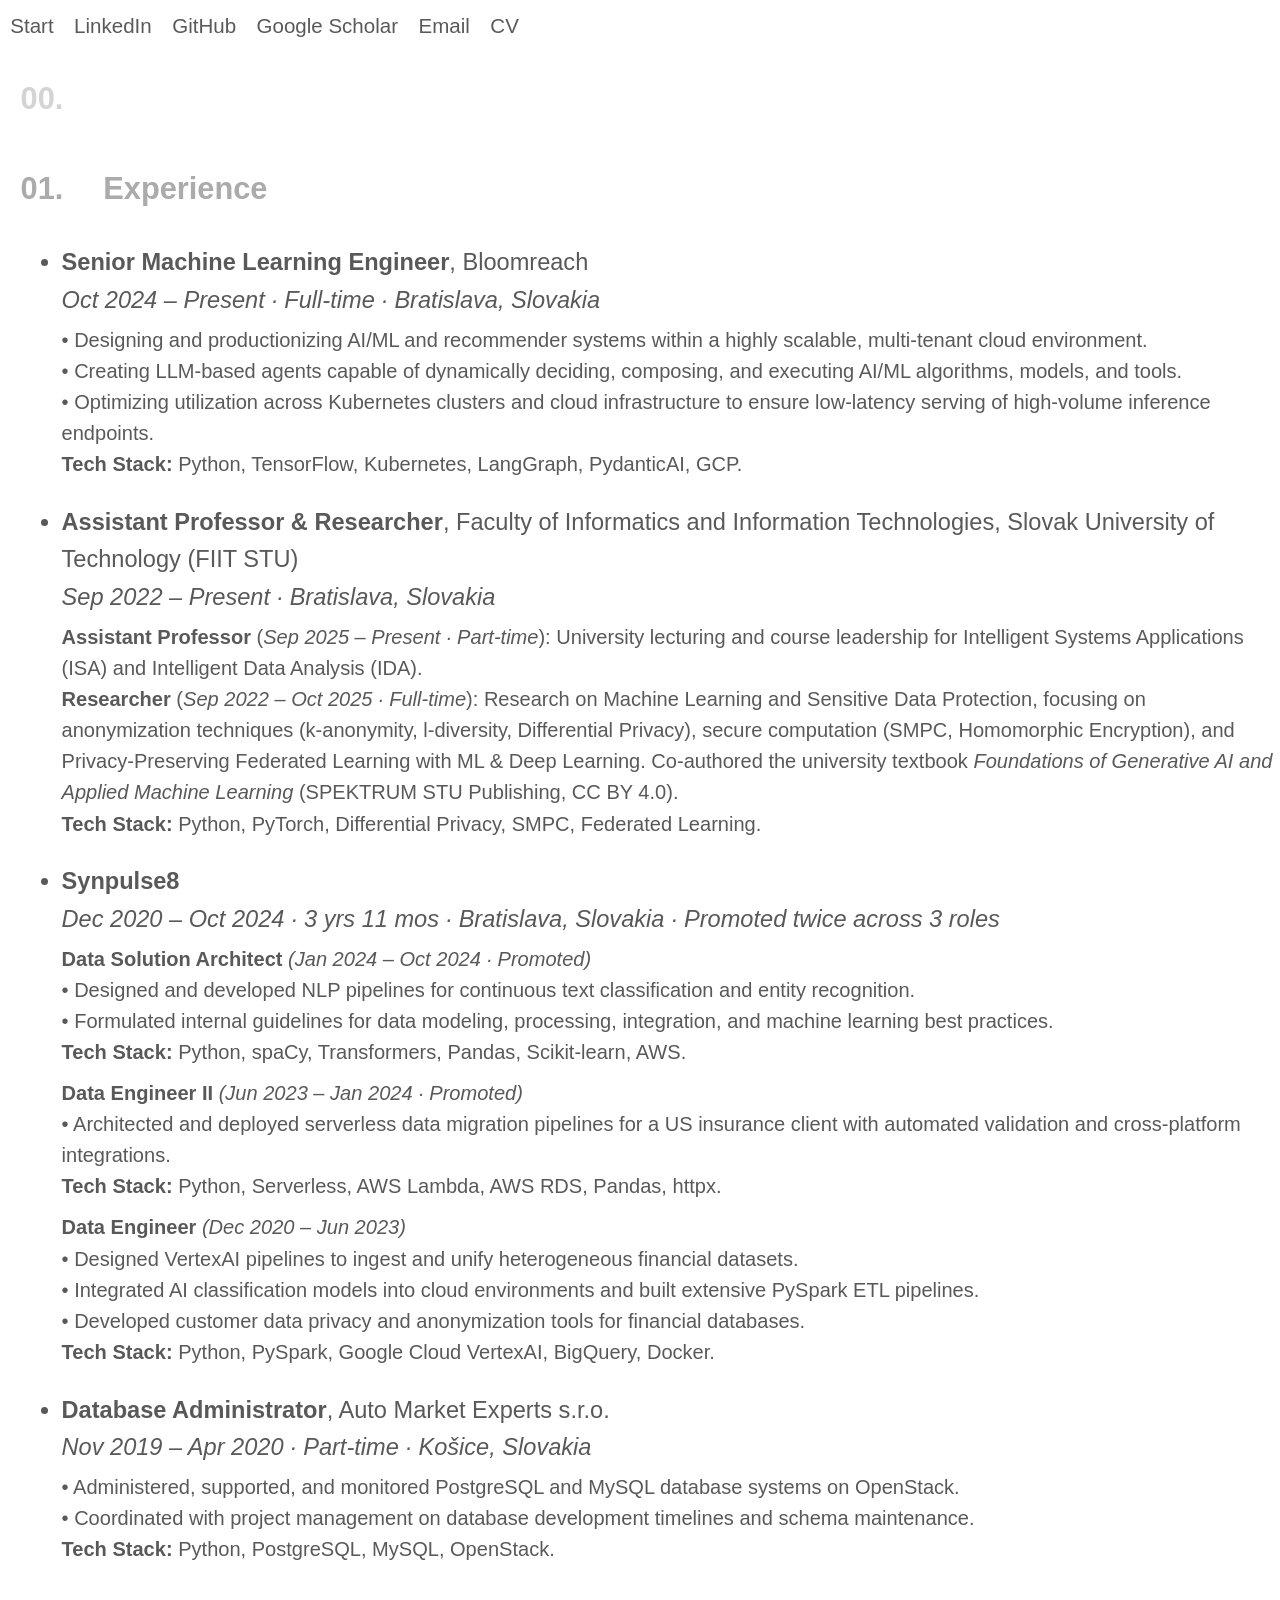
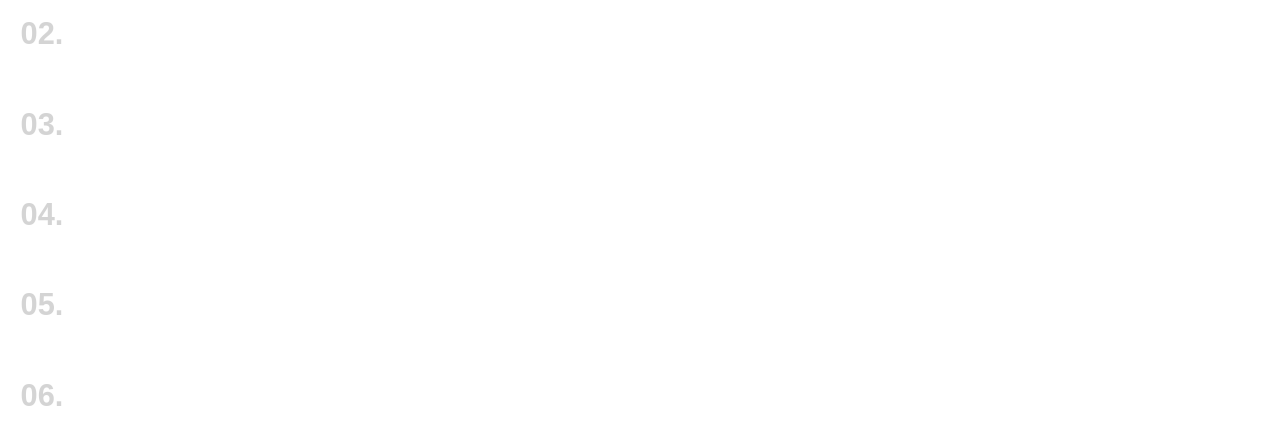
==== pages/01.html @ bd2a75c6 "Update content, reorder experience section, and update publications" ====
<!DOCTYPE html>
<html lang="en" class="is-signal" style="--rgb-theme: 154, 162, 0;">
<head>
    <title>Oleksandr Lytvyn</title>
    <link rel="stylesheet" href="../styles/styles_v2.css">
    <meta charset="utf-8">
    <meta content="ie=edge" http-equiv="x-ua-compatible">
    <meta name="handheldfriendly" content="true">
    <meta name="viewport" content="initial-scale=1, width=device-width">
</head>

<body class="page-01">
<header class="simple__header">
    <nav>
      <ul>
        <li><a href="../index.html" aria-label="Start">Start</a></li>
        <li><a href="https://www.linkedin.com/in/oleksandr-lytvyn/" aria-label="LinkedIn">LinkedIn</a></li>
        <li><a href="https://github.com/letv3" aria-label="GitHub">GitHub</a></li>
        <li><a href="https://scholar.google.com/citations?user=HiXzCqEAAAAJ&hl=en&oi=ao" aria-label="Google Scholar">Google Scholar</a></li>
        <li><a href="mailto:ol.lytvyn.v@gmail.com" aria-label="Email">Email</a></li>
        <li><a href="https://drive.google.com/file/d/1knvT3Cs17FGMiMRa4AtPcIe1e4J1JzKx/view?usp=sharing" aria-label="CV">CV</a></li>
      </ul>
    </nav>
  </header>

<main>

<section class="signal">
  <header class="signal__header">
    <a href="00.html" aria-label="Signal 00. Start here">
      <dl>
        <dt>00.</dt>
        <dd>Start here</dd>
      </dl>
    </a>
  </header>
</section>

<section class="signal" data-current="true">
  <header class="signal__header">
    <a href="01.html" aria-label="01. Experience">
      <dl>
        <dt>01.</dt>
        <dd>Experience</dd>
      </dl>
    </a>
  </header>
  <div class="signal__content">
    <ul>
      <li>
        <strong>Senior Machine Learning Engineer</strong>, Bloomreach
        <br><em>Oct 2024 – Present · Full-time · Bratislava, Slovakia</em>
        <p>
          • Designing and productionizing AI/ML and recommender systems within a highly scalable, multi-tenant cloud environment.<br>
          • Creating LLM-based agents capable of dynamically deciding, composing, and executing AI/ML algorithms, models, and tools.<br>
          • Optimizing utilization across Kubernetes clusters and cloud infrastructure to ensure low-latency serving of high-volume inference endpoints.<br>
          <strong>Tech Stack:</strong> Python, TensorFlow, Kubernetes, LangGraph, PydanticAI, GCP.
        </p>
      </li>

      <li>
        <strong>Assistant Professor & Researcher</strong>, Faculty of Informatics and Information Technologies, Slovak University of Technology (FIIT STU)
        <br><em>Sep 2022 – Present · Bratislava, Slovakia</em>
        <p>
          <strong>Assistant Professor</strong> (<em>Sep 2025 – Present · Part-time</em>): University lecturing and course leadership for Intelligent Systems Applications (ISA) and Intelligent Data Analysis (IDA).<br>
          <strong>Researcher</strong> (<em>Sep 2022 – Oct 2025 · Full-time</em>): Research on Machine Learning and Sensitive Data Protection, focusing on anonymization techniques (k-anonymity, l-diversity, Differential Privacy), secure computation (SMPC, Homomorphic Encryption), and Privacy-Preserving Federated Learning with ML & Deep Learning. Co-authored the university textbook <em>Foundations of Generative AI and Applied Machine Learning</em> (SPEKTRUM STU Publishing, CC BY 4.0).<br>
          <strong>Tech Stack:</strong> Python, PyTorch, Differential Privacy, SMPC, Federated Learning.
        </p>
      </li>

      <li>
        <strong>Synpulse8</strong>
        <br><em>Dec 2020 – Oct 2024 · 3 yrs 11 mos · Bratislava, Slovakia · Promoted twice across 3 roles</em>
        <p>
          <strong>Data Solution Architect</strong> <em>(Jan 2024 – Oct 2024 · Promoted)</em><br>
          • Designed and developed NLP pipelines for continuous text classification and entity recognition.<br>
          • Formulated internal guidelines for data modeling, processing, integration, and machine learning best practices.<br>
          <strong>Tech Stack:</strong> Python, spaCy, Transformers, Pandas, Scikit-learn, AWS.
        </p>
        <p>
          <strong>Data Engineer II</strong> <em>(Jun 2023 – Jan 2024 · Promoted)</em><br>
          • Architected and deployed serverless data migration pipelines for a US insurance client with automated validation and cross-platform integrations.<br>
          <strong>Tech Stack:</strong> Python, Serverless, AWS Lambda, AWS RDS, Pandas, httpx.
        </p>
        <p>
          <strong>Data Engineer</strong> <em>(Dec 2020 – Jun 2023)</em><br>
          • Designed VertexAI pipelines to ingest and unify heterogeneous financial datasets.<br>
          • Integrated AI classification models into cloud environments and built extensive PySpark ETL pipelines.<br>
          • Developed customer data privacy and anonymization tools for financial databases.<br>
          <strong>Tech Stack:</strong> Python, PySpark, Google Cloud VertexAI, BigQuery, Docker.
        </p>
      </li>

      <li>
        <strong>Database Administrator</strong>, Auto Market Experts s.r.o.
        <br><em>Nov 2019 – Apr 2020 · Part-time · Košice, Slovakia</em>
        <p>
          • Administered, supported, and monitored PostgreSQL and MySQL database systems on OpenStack.<br>
          • Coordinated with project management on database development timelines and schema maintenance.<br>
          <strong>Tech Stack:</strong> Python, PostgreSQL, MySQL, OpenStack.
        </p>
      </li>
    </ul>
  </div>
</section>

<section class="signal">
  <header class="signal__header">
    <a href="02.html" aria-label="02. Education">
      <dl>
        <dt>02.</dt>
        <dd>Education</dd>
      </dl>
    </a>
  </header>
</section>

<section class="signal">
  <header class="signal__header">
    <a href="03.html" aria-label="03. Academia">
      <dl>
        <dt>03.</dt>
        <dd>Academia</dd>
      </dl>
    </a>
  </header>
</section>

<section class="signal">
  <header class="signal__header">
    <a href="04.html" aria-label="04. Projects">
      <dl>
        <dt>04.</dt>
        <dd>Projects</dd>
      </dl>
    </a>
  </header>
</section>

<section class="signal">
  <header class="signal__header">
    <a href="05.html" aria-label="05. Personal">
      <dl>
        <dt>05.</dt>
        <dd>Personal</dd>
      </dl>
    </a>
  </header>
</section>

<section class="signal">
    <header class="signal__header">
      <a href="06.html" aria-label="06. Reading List">
        <dl>
          <dt>06.</dt>
          <dd>Reading List</dd>
        </dl>
      </a>
    </header>
</section>

</main>
</body>
</html>
---- styles/styles_v2.css ----
:root {
  /* Color palette */
  --color-white: #fff;
  --color-black: #222;
  --color-neutral: #777;
  --color-background: #edeae6;

  /* Modular spacing (in em so it scales with text size) */
  --space-x-small: 0.25em;
  --space-small: 0.5em;
  --space-medium: 1em;
  --space-large: 2em;

  /* Responsive base type size */
  --type-base: calc(1.6em + 0.5vw);
}

html {
  font-size: 10px;
}

body {
  margin: 0;
  padding: 0;
  background-color: #FFFFFF; /* Set background color for the first page */
  color: #595959; 
  font-family: 'Source Sans Variable', Helvetica, sans-serif;
  font-size: var(--type-base);
  line-height: 1.6;
  overflow: auto; /* Enable scroll */
}

h1, h2, h3, h4 {
  margin-top: var(--space-small);
  margin-bottom: var(--space-small);
  font-weight: 600;
}

p, ul, ol {
  margin-bottom: var(--space-medium);
}

a {
  color: var(--color-link);
  text-decoration: none;
}

a:hover {
  text-decoration: underline;
}

/* Simple container centered with whitespace */
.container {
  max-width: 60ch;
  margin: 0 auto;
  padding: var(--space-large) var(--space-medium);
}

/* Forms styled simply */
input, textarea, button, select {
  font-family: inherit;
  font-size: 1em;
  margin: 0;
  padding: var(--space-small);
  border: 1px solid var(--color-neutral);
  border-radius: 4px;
}

button {
  background-color: var(--color-accent);
  color: var(--color-white);
  cursor: pointer;
}

button:hover {
  filter: brightness(0.9);
}

/* Responsive font scaling stops at large screens */
@media (min-width: 45em) {
  :root { --type-base: calc(0.9em + 0.9vw); }
}

@media (min-width: 91em) {
  :root { --type-base: 2.2em; }
}

.signal__header dl {
  display: flex;
  align-items: center;
}

.signal__header dt {
    font-size: 2em; /* Larger font size for section numbers */
    font-weight: bold; /* Bold font for emphasis */
}
  
.signal__header dd {
    font-size: 1.5em; /* Slightly smaller font size for section names */
    font-weight: bold; /* Bold font for emphasis */
    display: none; /* Hide section names by default */
}

.signal__header:hover dd {
  display: block; /* Show section names on hover */
}

.signal[data-current="true"] .signal__header dd {
  display: block; /* Always show the section name for the current section */
}

.signal {
  display: flex;
  flex-direction: column;
  align-items: flex-start;
  padding-left: var(--space-medium); /* Ensure consistent left padding */
  opacity: 0.5; /* Dim all sections by default */
}

.signal__header {
  width: 100%;
  opacity: 0.5; /* Fade section headers by default */
}

.signal__header:hover {
  opacity: 1; /* Emphasize on hover */
}

p {
    font-size: 1.2em; /* Adjust font size for readability */
}

.signal__header dt,
.signal__header dd {
  font-size: 1.5em; /* Set the same font size for both */
}

.simple__header {
  background-color: transparent; /* Make header transparent */
  padding: var(--space-small);
}

.simple__header nav ul {
  display: flex;
  list-style: none;
  padding: 0;
  margin: 0;
}

.simple__header nav ul li {
  margin-right: var(--space-medium);
}

.simple__header nav ul li a {
  color: var(--color-link);
  text-decoration: none;
}

.simple__header nav ul li a:hover {
  text-decoration: underline;
}

.signal p {
  padding-left: var(--space-medium); /* Align text with section name */
  font-size: 0.95em;
  line-height: 1.5;
}

.signal__content ul {
  padding-left: var(--space-medium);
  margin-top: var(--space-small);
}

.signal__content ul > li {
  margin-bottom: var(--space-medium);
  font-size: 1.15em;
  color: inherit;
}

.signal__content ul > li > strong {
  font-weight: 700;
  color: inherit;
}

.signal__content ul > li p {
  padding-left: 0;
  font-size: 0.85em;
  color: inherit;
  margin-top: 0.25em;
  margin-bottom: 0.5em;
  line-height: 1.55;
}

body.index-page .signal__header dd {
  display: block; /* Show section names on the index page */
}

.signal:hover ~ .signal {
  opacity: 0.5; /* Make other sections less pronounced */
}

.signal:hover {
  opacity: 1; /* Emphasize the hovered section */
}

.signal__content {
  padding-left: var(--space-medium); /* Align with section name */
}

.signal__header a {
  text-decoration: none; /* Remove underline from links */
}

.signal__header a:hover {
  text-decoration: none; /* Remove underline on hover as well */
}


body.page-00 .signal[data-current="true"],
body.page-01 .signal[data-current="true"],
body.page-02 .signal[data-current="true"],
body.page-03 .signal[data-current="true"],
body.page-04 .signal[data-current="true"],
body.page-05 .signal[data-current="true"],
body.page-06 .signal[data-current="true"] {
  opacity: 1; /* Ensure full opacity on the corresponding page */
}

.signal,
.signal__header dt,
.signal__header dd {
  transition: opacity 0.3s ease-in-out; /* Smooth opacity transition */
}
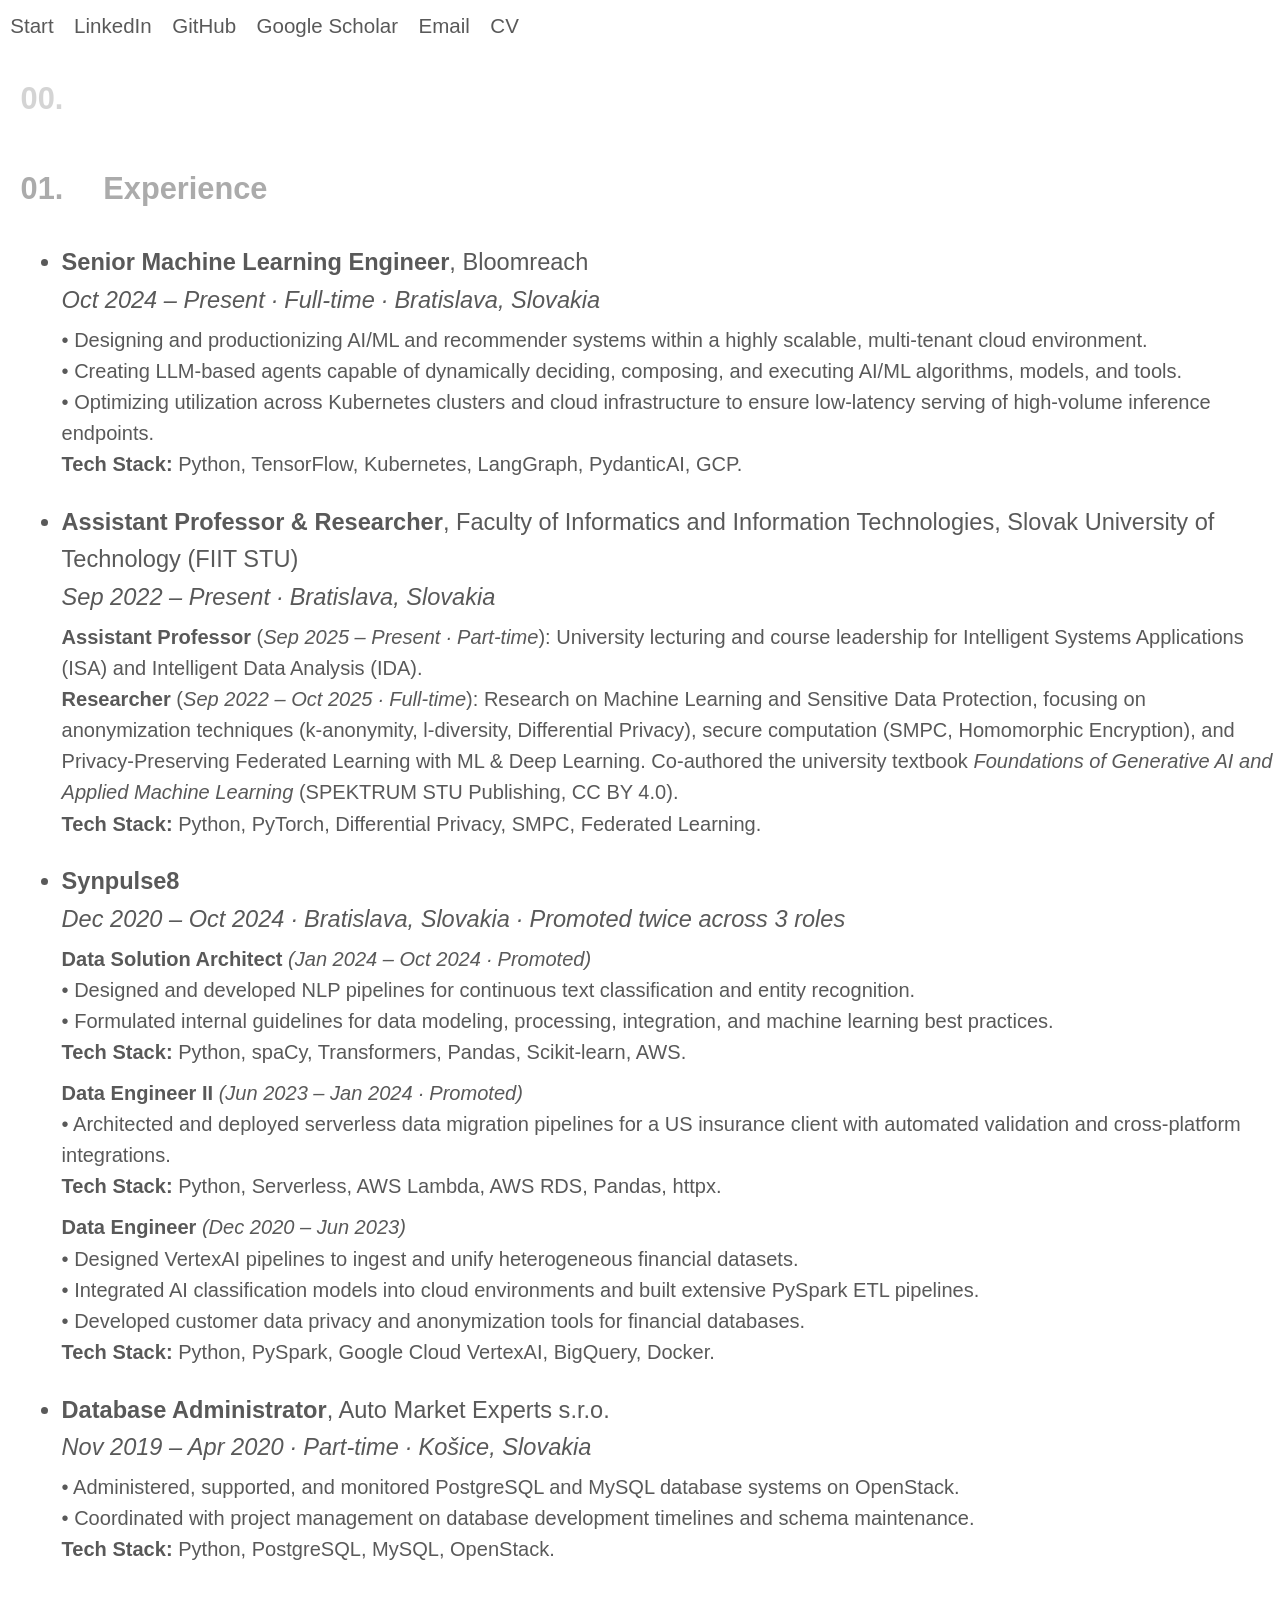
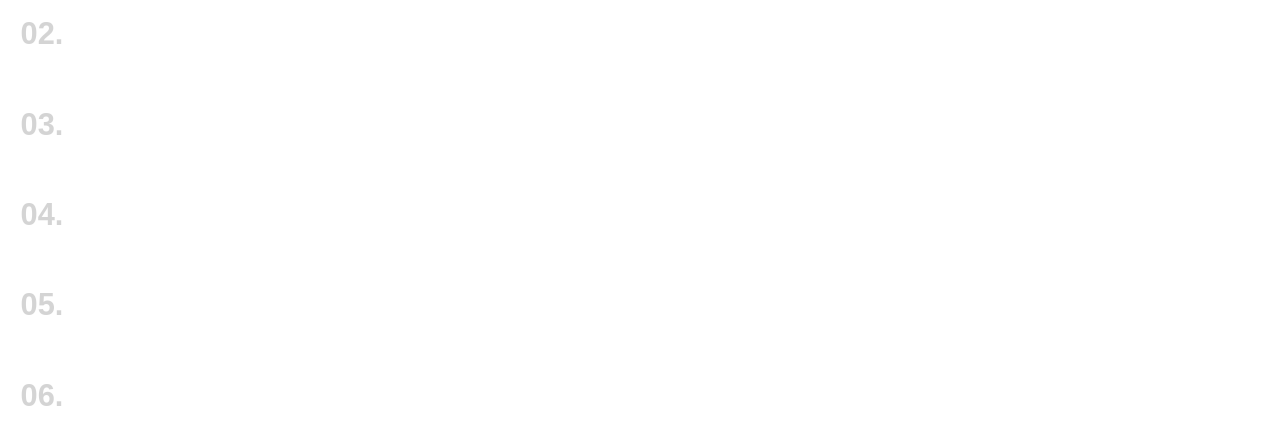
==== commit 554fc9a8: "Remove duration length from experience section" ====
--- a/pages/01.html
+++ b/pages/01.html
@@ -70,7 +70,7 @@
 
       <li>
         <strong>Synpulse8</strong>
-        <br><em>Dec 2020 – Oct 2024 · 3 yrs 11 mos · Bratislava, Slovakia · Promoted twice across 3 roles</em>
+        <br><em>Dec 2020 – Oct 2024 · Bratislava, Slovakia · Promoted twice across 3 roles</em>
         <p>
           <strong>Data Solution Architect</strong> <em>(Jan 2024 – Oct 2024 · Promoted)</em><br>
           • Designed and developed NLP pipelines for continuous text classification and entity recognition.<br>
